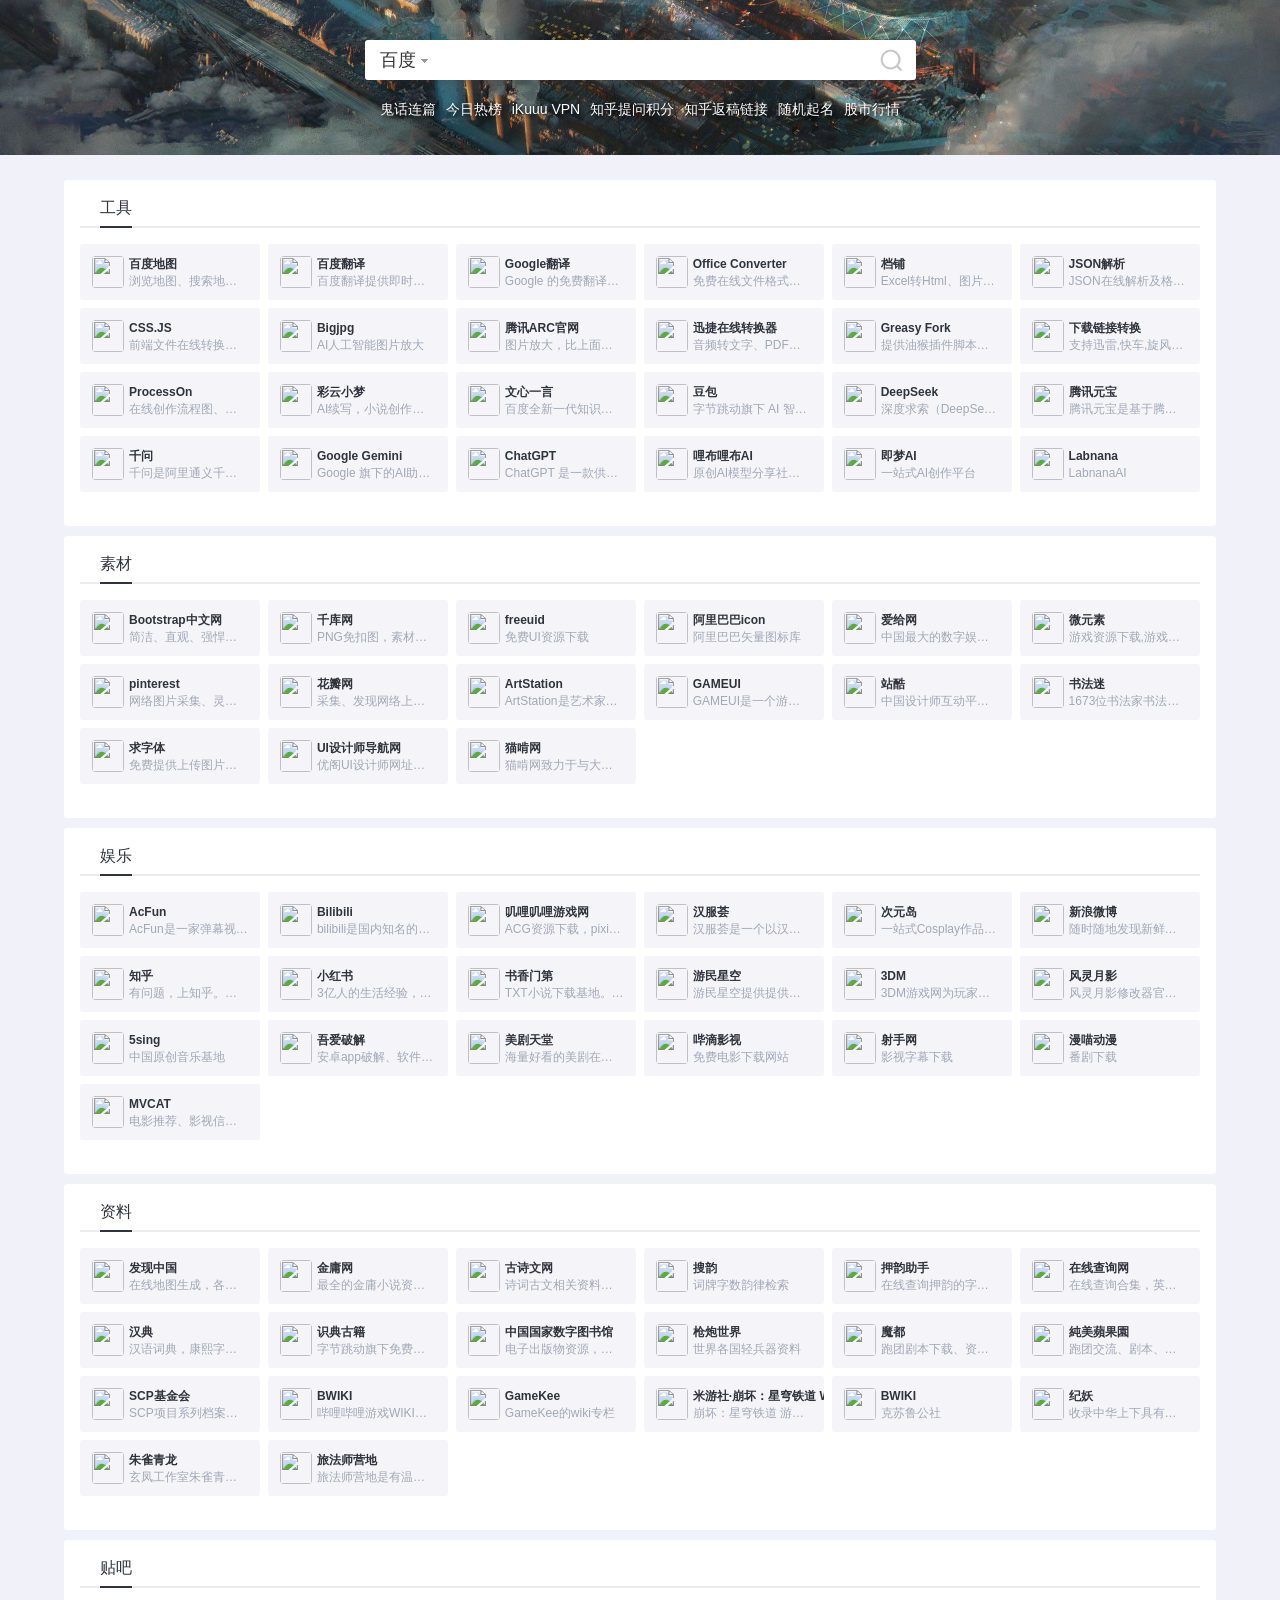
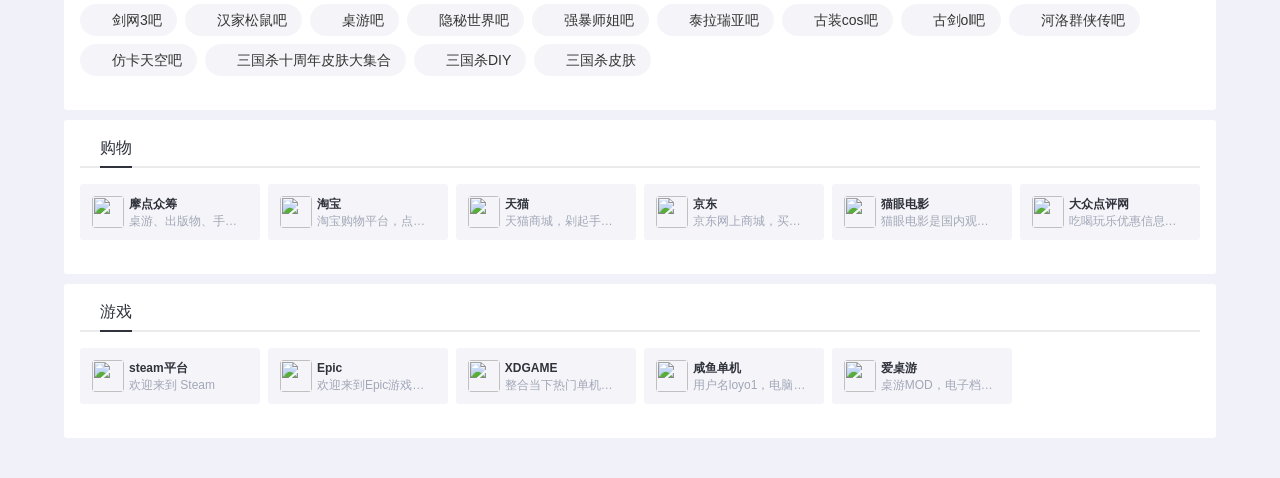
==== index.html @ f40166a3 "Add files via upload" ====
﻿<!DOCTYPE html>
<html>
<head>
<meta http-equiv="Content-Type" content="text/html; charset=utf-8" />
<title>专用导航</title>
<meta name="description" content="专用导航" />
<meta name="keywords" content="专用导航" />
<link rel="stylesheet" href="css/style.css" type="text/css" />
<link rel="icon" href="images/110036_973.png" type="image/png" />
<script type="text/javascript">
        var bodyBgs = [];
        bodyBgs[0] = "images/bg1.jpg";
        bodyBgs[1] = "images/bg2.jpg";
        bodyBgs[2] = "images/bg3.jpg";
        bodyBgs[3] = "images/bg4.jpg";
        bodyBgs[4] = "images/bg5.jpg";
        bodyBgs[5] = "images/bg6.jpg";
        bodyBgs[6] = "images/bg7.jpg";
        var randomBgIndex = Math.round( Math.random() * 6 );
        document.write('<style>.main{background:url(' + bodyBgs[randomBgIndex] + ') no-repeat; background-size: cover,100%;}</style>');
</script>
</head>
<body>
	<div id="wrap">
        <div id="container" class="main">
        	<div class="topnav"></div>
            <!-- 搜索模块 -->
            <div id="search">
                <form target="_blank" action="" method="get" class="clear">
                    <div class="engine">
                        <a class="name" href="javascript:;">
                            百度<span></span>
                        </a>
                        <div class="list">
                            <a href="#" class="baidu active" data-name="baidu"><span></span>百度</a>
                            <a href="#" class="google" data-name="google"><span></span>谷歌</a>
                            <a href="#" class="sougou" data-name="sougou"><span></span>搜狗</a>
                            <a href="#" class="taobao" data-name="taobao"><span></span>淘宝</a>
                        </div>
                    </div>
                    <input type="search" name="q" id="s" />
                    <button type="submit">搜索</button>
                </form>
            </div>
            <ul class="toplist">
            	<li><a href="https://www.guihualianpian.cn/">鬼话连篇</a></li>
            	<li><a href="https://tophub.today/">今日热榜</a></li>
                <li><a href="https://ikuuu.win/user#">iKuuu VPN</a></li>
                <li><a href="https://www.zhihu.com/parker/campaign/1973810231403364726?zh_hide_nav_bar=true">知乎提问积分</a></li>
                <li><a href="https://www.palewinds.com/autokey/home?dashboard">知乎返稿链接</a></li>
                <li><a href="随机取名.html">随机起名</a></li>
                <li><a href="https://gushitong.baidu.com/?quotationMarket=ab&moduleName=quotation">股市行情</a></li>
            </ul>
        </div>

        <!-- 导航模块 -->
        <div class="link-main">
            <div class="link-panel">
                <div class="panel-heading">
                    <b>工具</b>
                </div>
                <ul class="tile">
                    <li><a href="http://map.baidu.com/"><img src="images/icon/baidumap.ico"><h3>百度地图</h3>浏览地图、搜索地点、查询公交驾车线路、查看实时路况，您的出行指南、生活助手。</a></li>
                    <li><a href="http://fanyi.baidu.com/translate"><img src="images/icon/baidufanyi.ico"><h3>百度翻译</h3>百度翻译提供即时免费的多语种文本翻译和网页翻译服务，支持中、英、日、韩、泰、法、西、德等28种热门语言互译，覆盖756个翻译方向。</a></li>
                    <li><a href="https://translate.google.cn/"><img src="images/icon/googlefanyi.png"><h3>Google翻译</h3>Google 的免费翻译服务可提供简体中文和另外 100 多种语言之间的互译功能，可让您即时翻译字词、短语和网页内容。</a></li>
                    <li><a href="https://cn.office-converter.com/"><img src="images/icon/office.png"><h3>Office Converter</h3>免费在线文件格式转换器，提供众多文档、音频、视频、图片的格式转换。</a></li>
		            <li><a href="http://www.docpe.com/excel/excel-to-html.aspx"><img src="images/icon/docpe.ico"><h3>档铺</h3>Excel转Html、图片转文字、PDF转换等诸多功能。</a></li>
		            <li><a href="https://www.sojson.com/"><img src="images/icon/json.webp"><h3>JSON解析</h3>JSON在线解析及格式化验证</a></li>
                    <li><a href="https://www.css-js.com/tools/base64.html"><img src="images/icon/icon64.png"><h3>CSS.JS</h3>前端文件在线转换，图片转Base64，Unicode 编码&解码。</a></li>
                    <li><a href="https://bigjpg.com/"><img src="images/icon/bigjpg.ico"><h3>Bigjpg</h3>AI人工智能图片放大</a></li>
					<li><a href="https://arc.tencent.com/zh/ai-demos/faceRestoration"><img src="images/icon/arc.ico"><h3>腾讯ARC官网</h3>图片放大，比上面那个好些</a></li>
                    <li><a href="https://app.xunjiepdf.com/"><img src="images/icon/xunjie.png"><h3>迅捷在线转换器</h3>音频转文字、PDF转成Word在线转换器。</a></li>
                    <li><a href="https://greasyfork.org/zh-CN/"><img src="images/icon/greasyfork.png"><h3>Greasy Fork</h3>提供油猴插件脚本下载。</a></li>
                    <li><a href="https://tool.lu/urlconvert/"><img src="images/icon/tool.png"><h3>下载链接转换</h3>支持迅雷,快车,旋风的下载地址互转</a></li>
                    <li><a href="https://www.processon.com/"><img src="images/icon/processon.ico"><h3>ProcessOn</h3>在线创作流程图、思维导图。</a></li>
                    <li><a href="https://www.xiaomengai.com/"><img src="images/icon/caiyun.png"><h3>彩云小梦</h3>AI续写，小说创作，平行世界。</a></li>
                    <li><a href="https://yiyan.baidu.com/"><img src="images/icon/wxyy.png"><h3>文心一言</h3>百度全新一代知识增强大语言模型。</a></li>
                    <li><a href="https://www.doubao.com/chat/"><img src="images/icon/doubao.webp"><h3>豆包</h3>字节跳动旗下 AI 智能助手</a></li>
                    <li><a href="https://chat.deepseek.com/"><img src="images/icon/deepseek.ico"><h3>DeepSeek</h3>深度求索（DeepSeek）助力编程代码开发、创意写作、文件处理等任务，支持文件上传及长文本对话，随时为您提供高效的AI支持。</a></li>
                    <li><a href="https://yuanbao.tencent.com/"><img src="images/icon/hunyuan.svg"><h3>腾讯元宝</h3>腾讯元宝是基于腾讯混元大模型的AI应用，可以帮你写作绘画文案翻译编程搜索阅读总结的全能助手</a></li>
                    <li><a href="https://www.tongyi.com/qianwen"><img src="images/icon/qwen.png"><h3>千问</h3>千问是阿里通义千问大模型打造的AI对话助手，通义千问支持问答、写作、代码、翻译、录音、PPT创作、文档处理、音视频速读。</a></li>
                    <li><a href="https://gemini.google.com/app"><img src="images/icon/gemini.svg"><h3>Google Gemini</h3>Google 旗下的AI助理。在写作、规划和开展头脑风暴等方面获得帮助。体验生成式AI的强大功能。</a></li>
                    <li><a href="https://chatgpt.com/"><img src="images/icon/chatgpt.png"><h3>ChatGPT</h3>ChatGPT 是一款供日常使用的AI聊天机器人。与最先进的AI模型互动，探索创意、解决问题以及提升学习效率。</a></li>
                    <li><a href="https://www.liblib.art/"><img src="images/icon/liblib.ico"><h3>哩布哩布AI</h3>原创AI模型分享社区，这里有最新、最热门的模型素材，10万+模型免费下载。欢迎每一位创作者加入，分享你的作品。与中国原创模型作者交流,共同探索AI绘画。</a></li>
                    <li><a href="https://jimeng.jianying.com/"><img src="images/icon/dreamina-v5.ico"><h3>即梦AI</h3>一站式AI创作平台</a></li>
                    <li><a href="https://labnana.com/"><img src="images/icon/labnana.jpg"><h3>Labnana</h3>LabnanaAI</a></li>
                </ul>
            </div>

 			<div class="link-panel">
                <div class="panel-heading">
                    <b>素材</b>
                </div>
                <ul class="tile">
                    <li><a href="http://v3.bootcss.com/css/"><img src="images/icon/Bootstrap.png"><h3>Bootstrap中文网</h3>简洁、直观、强悍、移动设备优先的前端开发框架，让web开发更迅速、简单。</a></li>
                    <li><a href="http://588ku.com/"><img src="images/icon/qianku.png"><h3>千库网</h3>PNG免扣图，素材模版下载</a></li>
                    <li><a href="http://www.freeuid.com/"><img src="images/icon/freeuid.png"><h3>freeuid</h3>免费UI资源下载</a></li>
		            <li><a href="http://www.iconfont.cn"><img src="images/icon/iconfont.ico"><h3>阿里巴巴icon</h3>阿里巴巴矢量图标库</a></li>
                    <li><a href="http://www.aigei.com/"><img src="images/icon/aigei.png"><h3>爱给网</h3>中国最大的数字娱乐免费素材下载网站，免费提供免费的音效配乐</a></li>
                    <li><a href="http://www.element3ds.com/plugin.php?id=autologin&sid=xbbu3m"><img src="images/icon/weiyuansu.png"><h3>微元素</h3>游戏资源下载,游戏原画,手机游戏资源,游戏开发资源</a></li>
                    <li><a href="https://www.pinterest.com/"><img src="images/icon/pinterest.png"><h3>pinterest</h3>网络图片采集、灵感收集，需要挂VPN</a></li>
                    <li><a href="http://huaban.com/"><img src="images/icon/huaban.png"><h3>花瓣网</h3>采集、发现网络上你喜欢的事物。你可以用它收集灵感,保存有用的素材。</a></li>
                    <li><a href="https://www.artstation.com/"><img src="images/icon/artstation.png"><h3>ArtStation</h3>ArtStation是艺术家展示其艺术作品的平台,特别适合对游戏行业、电影和娱乐感兴趣的创意人士。 </a></li>
                    <li><a href="https://www.gameui.net/"><img src="images/icon/gameui.webp"><h3>GAMEUI</h3>GAMEUI是一个游戏UI/UX设计师交流平台，专为热爱游戏UI设计的你倾力打造。</a></li>
                    <li><a href="http://www.zcool.com.cn/"><img src="images/icon/zhanku.ico"><h3>站酷</h3>中国设计师互动平台。深耕设计领域十二年，站酷聚集了650万设计师、摄影师、插画师、艺术家、创意人，设计创意群体中具有较高的影响力与号召力。</a></li>
                    <li><a href="http://www.shufami.com/"><img src="images/icon/shufami.ico"><h3>书法迷</h3>1673位书法家书法字体在线生成</a></li>
                    <li><a href="http://www.qiuziti.com/"><img src="images/icon/qiuziti.png"><h3>求字体</h3>免费提供上传图片找字体、字体实时预览及字体下载服务</a></li>
                    <li><a href="http://so.uigreat.com/"><img src="images/icon/so_uigreat_com.ico"><h3>UI设计师导航网</h3>优阁UI设计师网址导航专注分享优秀设计网站、免费无版权限制可商用的高品质素材，UI设计教程、尺寸规范、配色方案、设计素材和灵感</a></li>
                    <li><a href="https://www.maoken.com/"><img src="images/icon/maoken.ico"><h3>猫啃网</h3>猫啃网致力于与大家分享无版权问题的免费商用字体信息，欢迎大家常来逛逛。</a></li>
                </ul>
            </div>

            <div class="link-panel">
                <div class="panel-heading">
                    <b>娱乐</b>
                </div>
                <ul class="tile">
                    <li><a href="http://www.acfun.cn/"><img src="images/icon/acfun.ico"><h3>AcFun</h3>AcFun是一家弹幕视频网站，致力于为每一个人带来欢乐。</a></li>
                    <li><a href="https://www.bilibili.com/"><img src="images/icon/bilibili.ico"><h3>Bilibili</h3>bilibili是国内知名的视频弹幕网站，这里有最及时的动漫新番，最棒的ACG氛围，最有创意的Up主。大家可以在这里找到许多欢乐。</a></li>
                    <li><a href="https://www.jiligamefun.com/"><img src="images/icon/jiligame.png"><h3>叽哩叽哩游戏网</h3>ACG资源下载，pixiv图集下载，单机游戏下载，单机游戏资讯等精彩内容</a></li>
                    <li><a href="http://www.hanfuhui.cn/"><img src="images/icon/hanfuhui.ico"><h3>汉服荟</h3>汉服荟是一个以汉服同袍为中心的垂直社区，可以分享汉服日常,发布汉服摄影,怎么区分山寨,汉服怎么穿,快来与同袍们一起开启汉式生活吧</a></li>
					<li><a href="http://ciyuandao.com"><img src="images/icon/ciyuandao.ico"><h3>次元岛</h3>一站式Cosplay作品发布平台。</a></li>
                    <li><a href="https://weibo.com/236088435"><img src="images/icon/weibo.ico"><h3>新浪微博</h3>随时随地发现新鲜事！微博带你欣赏世界上每一个精彩瞬间，了解每一个幕后故事。</a></li>
                    <li><a href="https://www.zhihu.com/"><img src="images/icon/zhihu.png"><h3>知乎</h3>有问题，上知乎。知乎，分享你新编的故事。</a></li>
                    <li><a href="https://www.xiaohongshu.com/"><img src="images/icon/xhs.png"><h3>小红书</h3>3亿人的生活经验，都在小红书</a></li>
                    <li><a href="http://www.txtnovel.vip/"><img src="images/icon/txtnovel.ico"><h3>书香门第</h3>TXT小说下载基地。用户名:loyo1</a></li>
                    <li><a href="http://www.gamersky.com/pcgame/"><img src="images/icon/pcgame.png"><h3>游民星空</h3>游民星空提供提供大量单机游戏攻略秘籍内容，以及特色的看点游戏资讯内容。</a></li>
                    <li><a href="http://www.3dmgame.com/"><img src="images/icon/3dm.png"><h3>3DM</h3>3DM游戏网为玩家提供最新的游戏新闻、攻略、单机游戏资源、汉化资源、游戏补丁、游戏论坛等</a></li>
                    <li><a href="https://flingtrainer.com/"><img src="images/icon/fling.jpg"><h3>风灵月影</h3>风灵月影修改器官网，需要使用英文名称搜索</a></li>
		            <li><a href="http://5sing.kugou.com/index.html"><img src="images/icon/5sing.png"><h3>5sing</h3>中国原创音乐基地</a></li>
                    <li><a href="https://www.52pojie.cn/"><img src="images/icon/52pojie.ico"><h3>吾爱破解</h3>安卓app破解、软件破解、病毒分析。</a></li>
                    <li><a href="https://www.meijutt.tv/"><img src="images/icon/mjtt.png"><h3>美剧天堂</h3>海量好看的美剧在线观看、最新美剧下载！</a></li>
					<li><a href="https://xl01.com.de//"><img src="images/icon/yjys.ico"><h3>哔滴影视</h3>免费电影下载网站</a></li>
                    <li><a href="http://assrt.net/"><img src="images/icon/assrt.ico"><h3>射手网</h3>影视字幕下载</a></li>
					<li><a href="https://www.comicat.org/"><img src="images/icon/comicat.ico"><h3>漫喵动漫</h3>番剧下载</a></li>
                    <li><a href="http://www.mvcat.com/"><img src="images/icon/mvcat.png"><h3>MVCAT</h3>电影推荐、影视信息综合搜索平台。</a></li>
                </ul>
            </div>

			<div class="link-panel">
                <div class="panel-heading">
                    <b>资料</b>
                </div>
                <ul class="tile">
                    <li><a href="https://www.ageeye.cn/"><img src="images/icon/ageeye.png"><h3>发现中国</h3>在线地图生成，各种历史地图、武侠小说地图资料。</a></li>
                    <li><a href="https://www.jinyongwang.net/"><img src="images/icon/jinyongwang.png"><h3>金庸网</h3>最全的金庸小说资料站 金庸武侠小说全集。</a></li>
                    <li><a href="https://www.gushiwen.org/"><img src="images/icon/gushiwen.ico"><h3>古诗文网</h3>诗词古文相关资料及译文。</a></li>
                    <li><a href="https://sou-yun.cn/QueryCiTune.aspx"><img src="images/icon/sou-yun.png"><h3>搜韵</h3>词牌字数韵律检索</a></li>
                    <li><a href="https://yayunla.com/"><img src="images/icon/yayun.png"><h3>押韵助手</h3>在线查询押韵的字、词、诗、歌</a></li>
                    <li><a href="https://www.supfree.net/"><img src="images/icon/supfree.ico"><h3>在线查询网</h3>在线查询合集，英文名查询</a></li>
                    <li><a href="https://www.zdic.net/"><img src="images/icon/zdic.png"><h3>汉典</h3>汉语词典，康熙字典，说文解字，音韵方言</a></li>
                    <li><a href="https://www.shidianguji.com/"><img src="images/icon/shidianguji.jpg"><h3>识典古籍</h3>字节跳动旗下免费古文搜索站点</a></li>
                    <li><a href="https://www.nlc.cn/web/index.shtml"><img src="images/icon/nlc.png"><h3>中国国家数字图书馆</h3>电子出版物资源，古籍、期刊、论文、报纸等</a></li>
                    <li><a href="http://pewpewpew.work/"><img src="images/icon/gunworld.ico"><h3>枪炮世界</h3>世界各国轻兵器资料</a></li>
                    <li><a href="https://www.cnmods.net/#/homePage"><img src="images/icon/modu.ico"><h3>魔都</h3>跑团剧本下载、资料库。</a></li>
                    <li><a href="http://www.goddessfantasy.net/bbs/index.php"><img src="images/icon/goddessfantasy.png"><h3>純美蘋果園</h3>跑团交流、剧本、规则书下载。</a></li>
					<li><a href="http://scp-wiki-cn.wikidot.com/scp-series"><img src="images/icon/scp.png"><h3>SCP基金会</h3>SCP项目系列档案馆。</a></li>
					<li><a href="https://wiki.biligame.com/wiki/"><img src="images/icon/bilibili.ico"><h3>BWIKI</h3>哔哩哔哩游戏WIKI平台</a></li>
                    <li><a href="https://www.gamekee.com/wikis"><img src="images/icon/gamekee.ico"><h3>GameKee</h3>GameKee的wiki专栏</a></li>
					<li><a href="https://bbs.mihoyo.com/sr/wiki/?bbs_presentation_style=no_header"><img src="images/icon/miHoYo.png"><h3>米游社·崩坏：星穹铁道 WIKI</h3>崩坏：星穹铁道 游戏WIKI平台</a></li>
					<li><a href="https://www.cthulhuclub.com/"><img src="images/icon/logo-cthulhu.png"><h3>BWIKI</h3>克苏鲁公社</a></li>
					<li><a href="https://www.cbaigui.com/"><img src="images/icon/baigui.ico"><h3>纪妖</h3>收录中华上下具有历史意义的怪力乱神文化，包括但不仅限于妖，怪，神，魔，鬼，精，仙等，带你了解古今中外不同的文化知识。</a></li>
					<li><a href="https://noirphoenix.studio"><img src="images/icon/FND.png"><h3>朱雀青龙</h3>玄凤工作室朱雀青龙官网</a></li>
                    <li><a href="https://www.iyingdi.com/"><img src="images/icon/iyingdi.png"><h3>旅法师营地</h3>旅法师营地是有温度的玩家聚集地。在这里你可以看到各种游戏内容，包括炉石传说、万智牌、月圆之夜、宝可梦、幻兽帕鲁、影之诗、博德之门3等游戏的资讯，超专业的攻略，超有趣的故事，超好用的工具。</a></li>
                </ul>
            </div>

            <div class="link-panel">
                <div class="panel-heading">
                    <b>贴吧</b>
                </div>
                <ul class="small">
                    <li><a href="https://tieba.baidu.com/f?kw=%BD%A3%CD%F83"><img src="images/icon/tieba.png">剑网3吧</a></li>
                    <li><a href="https://tieba.baidu.com/f?ie=utf-8&kw=%E6%B1%89%E5%AE%B6%E6%9D%BE%E9%BC%A0"><img src="images/icon/tieba.png">汉家松鼠吧</a></li>
                    <li><a href="https://tieba.baidu.com/f?kw=%D7%C0%D3%CE"><img src="images/icon/tieba.png">桌游吧</a></li>
                    <li><a href="https://tieba.baidu.com/f?ie=utf-8&kw=%E9%9A%90%E7%A7%98%E4%B8%96%E7%95%8C&fr=search"><img src="images/icon/tieba.png">隐秘世界吧</a></li>
                    <li><a href="https://tieba.baidu.com/f?kw=%C7%B9%C5%DA%CA%C0%BD%E7"><img src="images/icon/tieba.png">强暴师姐吧</a></li>
                    <li><a href="https://tieba.baidu.com/f?kw=terraria&fr=home"><img src="images/icon/tieba.png">泰拉瑞亚吧</a></li>
                    <li><a href="https://tieba.baidu.com/f?kw=%E5%8F%A4%E8%A3%85cos&fr=home"><img src="images/icon/tieba.png">古装cos吧</a></li>
                    <li><a href="http://tieba.baidu.com/f?kw=%B9%C5%BD%A3%C6%E6%CC%B7%CD%F8%C2%E7%B0%E6&fr=ala0&tpl=5"><img src="images/icon/tieba.png">古剑ol吧</a></li>
                    <li><a href="https://tieba.baidu.com/f?ie=utf-8&kw=%E6%B2%B3%E6%B4%9B%E7%BE%A4%E4%BE%A0%E4%BC%A0"><img src="images/icon/tieba.png">河洛群侠传吧</a></li>
                    <li><a href="https://tieba.baidu.com/f?kw=%B7%C2%BF%A8%CC%EC%BF%D5&fr=ala0&tpl=5"><img src="images/icon/tieba.png">仿卡天空吧</a></li>
                    <li><a href="https://tieba.baidu.com/p/6050540240?"><img src="images/icon/tieba.png">三国杀十周年皮肤大集合</a></li>
                    <li><a href="https://tieba.baidu.com/f?kw=%C8%FD%B9%FA%C9%B1diy&fr=ala0&tpl=5"><img src="images/icon/tieba.png">三国杀DIY</a></li>
                    <li><a href="https://tieba.baidu.com/f?kw=%C8%FD%B9%FA%C9%B1%C6%A4%B7%F4&fr=ala0&tpl=5"><img src="images/icon/tieba.png">三国杀皮肤</a></li>
                </ul>
            </div>

            <div class="link-panel">
                <div class="panel-heading">
                    <b>购物</b>
                </div>
                <ul class="tile">
		    		<li><a href="https://www.modian.com/"><img src="images/icon/modian.ico"><h3>摩点众筹</h3>桌游、出版物、手办等文化创意的众筹社区。</a></li>
                    <li><a href="https://www.taobao.com/"><img src="images/icon/taobao.png"><h3>淘宝</h3>淘宝购物平台，点这里给马云爸爸送钱。</a></li>
                    <li><a href="https://www.tmall.com/"><img src="images/icon/tianmao.png"><h3>天猫</h3>天猫商城，剁起手来比前面那位还凶。</a></li>
                    <li><a href="https://www.jd.com/"><img src="images/icon/jd.png"><h3>京东</h3>京东网上商城，买电子产品选京东自营。</a></li>
                    <li><a href="https://maoyan.com"><img src="images/icon/maoyan.png"><h3>猫眼电影</h3>猫眼电影是国内观众喜爱的观影平台，为您提供了在线购票服务。同时，猫眼电影还为您提供电影预告片、票房查询、电影排行榜、影视资讯等信息。</a></li>
                    <li><a href="https://www.dianping.com/liuzhou"><img src="images/icon/dazhong.png"><h3>大众点评网</h3>吃喝玩乐优惠信息，提供美食餐厅、酒店旅游、电影票、家居装修、美容美发、运动健身等各类生活服务</a></li>
                </ul>
            </div>
            <div class="link-panel">
                <div class="panel-heading">
                    <b>游戏</b>
                </div>
                <ul class="tile">
                    <li><a href="https://store.steampowered.com/"><img src="images/icon/steam.ico"><h3>steam平台</h3>欢迎来到 Steam</a></li>
                    <li><a href="https://store.epicgames.com/zh-CN/"><img src="images/icon/epic.ico"><h3>Epic</h3>欢迎来到Epic游戏商城！下载畅玩各类 PC 平台游戏。模组、DLC 和免费游戏等你来享！总有一款游戏适合你。</a></li>
                    <li><a href="https://www.xdgame.com/"><img src="images/icon/xd.ico"><h3>XDGAME</h3>整合当下热门单机游戏，每日持续稳定更新。找游戏，上XDGAME！</a></li>
                    <li><a href="https://www.xianyudanji.gg//"><img src="images/icon/xianyudj.png"><h3>咸鱼单机</h3>用户名loyo1，电脑单机游戏下载</a></li>
                    <li><a href="https://www.zhuoyoux.com/"><img src="images/icon/aizhuoyou.ico"><h3>爱桌游</h3>桌游MOD，电子档素材下载。</a></li>
                </ul>
            </div>
        </div>

        <div id="footer">
        </div>
    </div>

	<script type="text/javascript" src="js/common.js"></script>
</body>
</html>
---- css/style.css ----
@charset "utf-8";
html, body, div, span, applet, object, iframe, h1, h2, h3, h4, h5, h6, p, blockquote, pre, a, abbr, acronym, address, big, cite, code, del, dfn, em, img, ins, kbd, q, s, samp, small, strike, strong, sub, sup, tt, var, b, u, i, center, dl, dt, dd, ol, ul, li, fieldset, form, label, legend, table, caption, tbody, tfoot, thead, tr, th, td, article, aside, canvas, details, embed, figure, figcaption, footer, header, hgroup, menu, nav, output, ruby, section, summary, time, mark, audio, video { margin: 0; padding: 0; border: 0; font-size: 100%; font: inherit; vertical-align: baseline }
article, aside, details, figcaption, figure, footer, header, hgroup, menu, nav, section { display: block }
body { line-height: 1; }
ol, ul { list-style: none; }
blockquote, q { quotes: none; }
blockquote:before, blockquote:after, q:before, q:after { content: ''; content: none; }
table { border-collapse: collapse; border-spacing: 0; }
sup { vertical-align: text-top; }
sub { vertical-align: text-bottom; }
input, button, textarea, select { font-family: inherit;  *font-family:"Microsoft YaHei", "微软雅黑", Arial, Verdana, serif;
font-size: inherit; font-weight: inherit;  *font-size:100%;
width: auto; overflow: visible; }
legend { color: #000; }
h1, h2, h3, h4, h5, h6 { font-weight: normal; }
html, body { height: 100%; }
a, a:active { color: #333; text-decoration: none; outline: 0; }
a:hover { text-decoration: none; }
.clear { zoom: 1; }
.clear:after { content: "\200c"; display: block; height: 0; font-size: 0; clear: both; }
.none { display: none; overflow: hidden; }
body { background-color: rgb(241,242,249); color: #39474b; font-family: "Microsoft YaHei", "微软雅黑", Arial, Verdana, serif; font-size: 14px; line-height: 1.4; }
.wrapper { width: 100%; display: block; position: relative; z-index: 1; }
.main { margin: 0 auto 25px; height: 155px; }
.alignleft { float: left; display: inline; }
.alignright { float: right; display: inline; }
.bg { height: 100%; width: 100%; background: url(../images/bg2.jpg) no-repeat; background-size: cover,100%; top: 0; left: 0; bottom: 0; right: 0; position:fixed; }
#wrap { position: relative; min-height: 100%; min-width: 960px; _height: 100%; }
#container { position: relative; z-index: 5; }
.topnav { height: 40px; }
#search { position: relative; margin: 0 auto; padding: 0 5px 0 10px; width: 536px; height: 40px; background-color: #fff; border-radius: 3px; box-shadow:0px 5px 20px -10px #333; }
#search form { position: relative; }
#search .engine { position: relative; float: left; height: 40px; }
#search .engine .name { font-size: 18px; line-height: 40px; display: block; padding: 0 5px; text-decoration: none; vertical-align: top; _margin-top: 6px; }
#search .engine .name span { display: inline-block; zoom: 1; overflow: hidden; width: 7px; height: 4px; margin: 0 0 0 5px; background: url(../images/images.png) no-repeat 0 -64px; vertical-align: middle }
#search .engine .name .unfold { border-color: #fff #fff #666 #fff; top: -3px; }
#search .engine .list { position: absolute; top: 100%; left: -1px; border: 1px solid #d06c23; background: #fff; width: 420px; _width: 423px; font-size: 16px; padding: 3px 0; display: none }
#search .engine .list a { width: 97px; margin: 0 3px; float: left; text-align: center; text-decoration: none; border: 1px solid #fff; border-radius: 3px; display: inline; }
#search .engine .list a.active, #search .engine .list a:hover { border-color: #ffc865; background: #fbe6c8; }
#search .engine .list a span { display: inline-block; zoom: 1; overflow: hidden; width: 16px; height: 16px; background-image: url(../images/images.png); vertical-align: top; position: relative; top: 4px; _top: 2px; margin-right: 4px }
#search .engine .baidu span { background-position: 0 -38px }
#search .engine .google span { background-position: -26px -38px }
#search .engine .taobao span { background-position: -78px -38px }
#search .engine .sougou span { background-position: -52px -38px }
#s { float: left; padding: 5px 5px 5px 6px; height: 30px; line-height: 30px; box-sizing: content-box; border: 0; margin: 0; outline: 0; width: 440px; background: none; -webkit-appearance: none }
#search button { position: absolute; right: 0; _right: -1px; top: 0; width: 40px; height: 40px; background: url(../images/query.png) no-repeat; background-size: 100% 100%; border: 0; margin: 0; padding: 0; text-indent: -999em; outline: 0; opacity:0.3; transition-duration: 0.2s; }
#search button:hover { opacity:0.5; }
#search button:active { background-position: 0 0; }
#footer { height: 30px; }

.link-main { width: 90%; min-width: 864px; height: auto; margin: 0 auto; }
.link-panel { width: 100%; height: auto; overflow: hidden; margin-bottom: 10px; background-color: #fff; border-radius:3px; padding: 0 0 30px; }
.panel-heading { height: 36px; font-size: 16px; margin: 10px 16px 0; line-height: 36px; border-bottom:2px rgba(0,0,0,.08) solid; color:#30333c; }
.panel-heading b { margin-left: 20px; display:inline-block; border-bottom:2px #30333C solid; }
.link-panel ul { padding: 12px; height: auto; }
.link-panel ul li { float: left; position: relative; transition-property: all; transition-duration: 0.3s; }

ul.tile li { width: calc(16.66% - 8px); height: 56px; background-color: rgb(245,245,249); /*padding: 12px 8px;*/ margin: 4px; border-radius: 3px; }
ul.tile li:hover { background-color: rgb(241,242,249); box-shadow: 0 16px 10px -12px rgba(0, 25, 115,.18); transform:translate3d(0,-4px,0); }
ul.tile li a { padding: 12px; display: block; color: #a1a7b7; font-size: 12px; overflow: hidden; white-space: nowrap; text-overflow: ellipsis; }
ul.tile li a h3 { font-weight: bold; font-size: 12px; color: #30333c; }
ul.tile li:hover a h3 { color: #4588ff; transition-property: all; transition-duration: 0.3s; }
ul.tile li a img { width: 32px; height: 32px; border-radius: 4px; float: left; margin-right: 5px; }

ul.small li { float: left; border-radius: 32px; background-color: rgb(245,245,249); margin: 4px; overflow: hidden; }
ul.small li:hover { background-color: rgb(241,242,249); box-shadow: 0 16px 10px -12px rgba(0, 25, 115,.18); transform:translate3d(0,-4px,0); }
ul.small li a { height: 16px; line-height: 16px; padding: 8px 15px 8px 12px; display: block; }
ul.small li:hover a { color: #f44336; }
ul.small li a img { width: 16px; height: 16px; vertical-align: middle; margin-right: 4px; margin-top: -2px; }

ul.toplist { padding: 20px; display: flex; justify-content: center; gap: 10px; }
ul.toplist li a { color: #fff; text-shadow: 2px 2px 4px #000; }
ul.toplist li a:hover { text-decoration: underline; }
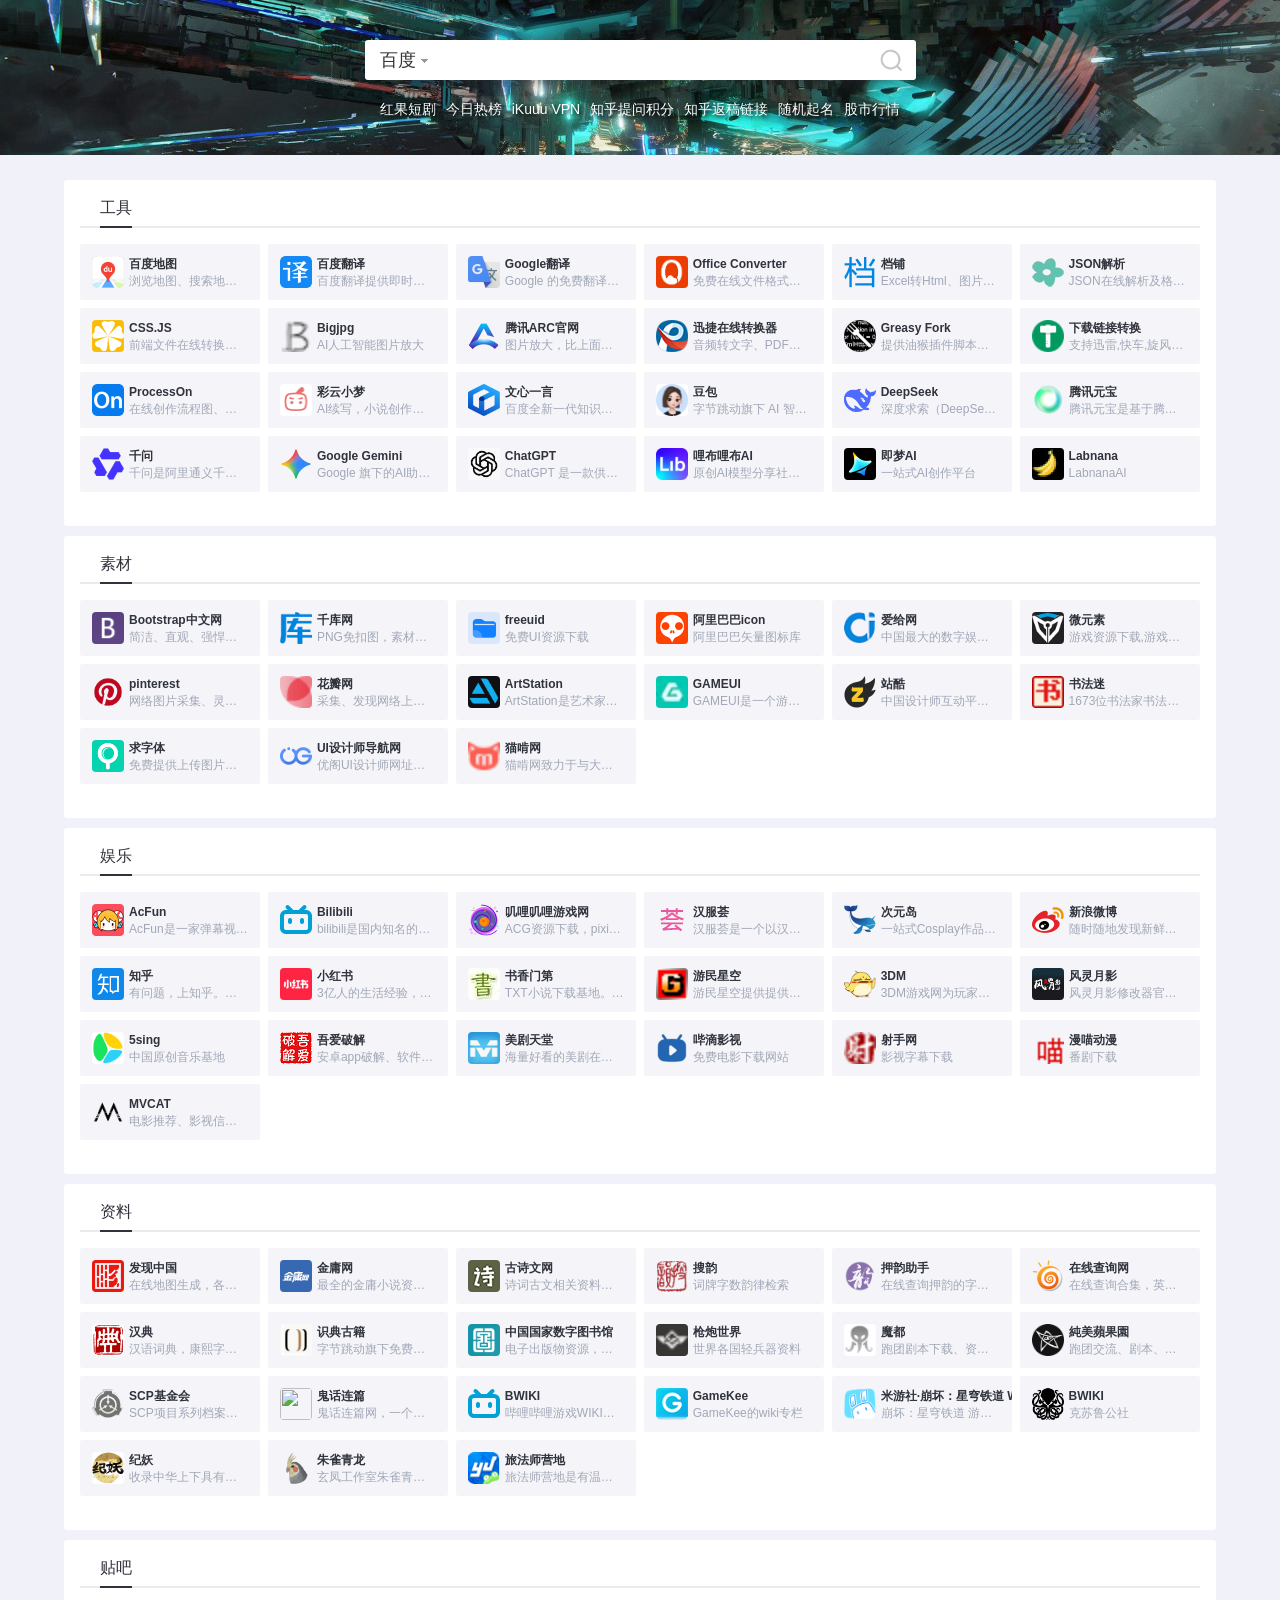
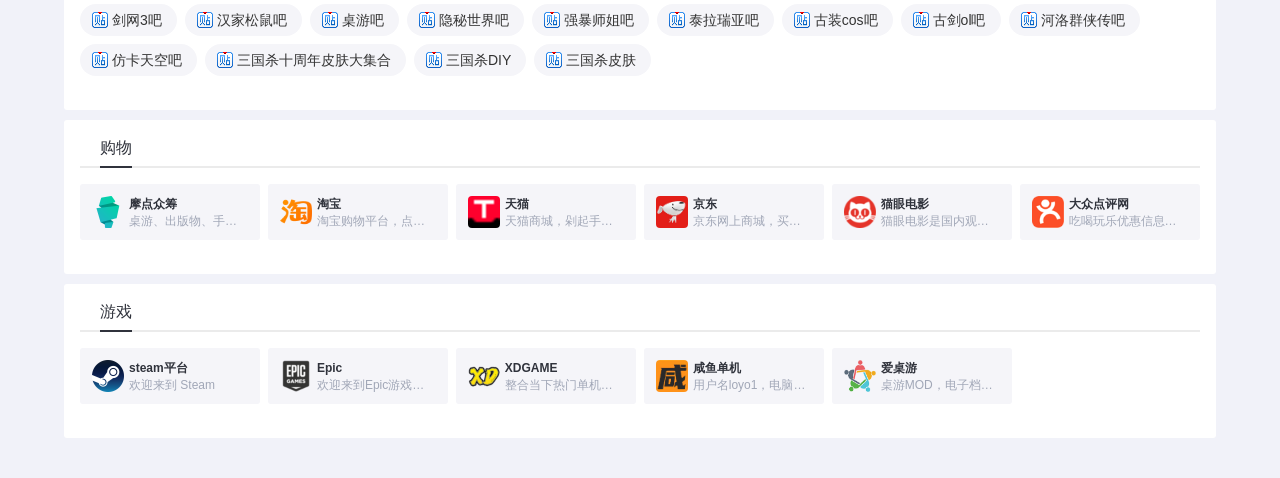
==== commit b5aa14b5: "Add files via upload" ====
--- a/index.html
+++ b/index.html
@@ -43,7 +43,7 @@
                 </form>
             </div>
             <ul class="toplist">
-            	<li><a href="https://www.guihualianpian.cn/">鬼话连篇</a></li>
+            	<li><a href="https://hongguoduanju.com/">红果短剧</a></li>
             	<li><a href="https://tophub.today/">今日热榜</a></li>
                 <li><a href="https://ikuuu.win/user#">iKuuu VPN</a></li>
                 <li><a href="https://www.zhihu.com/parker/campaign/1973810231403364726?zh_hide_nav_bar=true">知乎提问积分</a></li>
@@ -155,6 +155,7 @@
                     <li><a href="https://www.cnmods.net/#/homePage"><img src="images/icon/modu.ico"><h3>魔都</h3>跑团剧本下载、资料库。</a></li>
                     <li><a href="http://www.goddessfantasy.net/bbs/index.php"><img src="images/icon/goddessfantasy.png"><h3>純美蘋果園</h3>跑团交流、剧本、规则书下载。</a></li>
 					<li><a href="http://scp-wiki-cn.wikidot.com/scp-series"><img src="images/icon/scp.png"><h3>SCP基金会</h3>SCP项目系列档案馆。</a></li>
+                    <li><a href="https://www.guihualianpian.cn/"><img src="images/icon/ghlp.png"><h3>鬼话连篇</h3>鬼话连篇网，一个分享原创鬼故事的网站。专注原创民间鬼故事与灵异怪谈，提供短篇故事、长篇连载、有声鬼故事等优质内容。</a></li>
 					<li><a href="https://wiki.biligame.com/wiki/"><img src="images/icon/bilibili.ico"><h3>BWIKI</h3>哔哩哔哩游戏WIKI平台</a></li>
                     <li><a href="https://www.gamekee.com/wikis"><img src="images/icon/gamekee.ico"><h3>GameKee</h3>GameKee的wiki专栏</a></li>
 					<li><a href="https://bbs.mihoyo.com/sr/wiki/?bbs_presentation_style=no_header"><img src="images/icon/miHoYo.png"><h3>米游社·崩坏：星穹铁道 WIKI</h3>崩坏：星穹铁道 游戏WIKI平台</a></li>
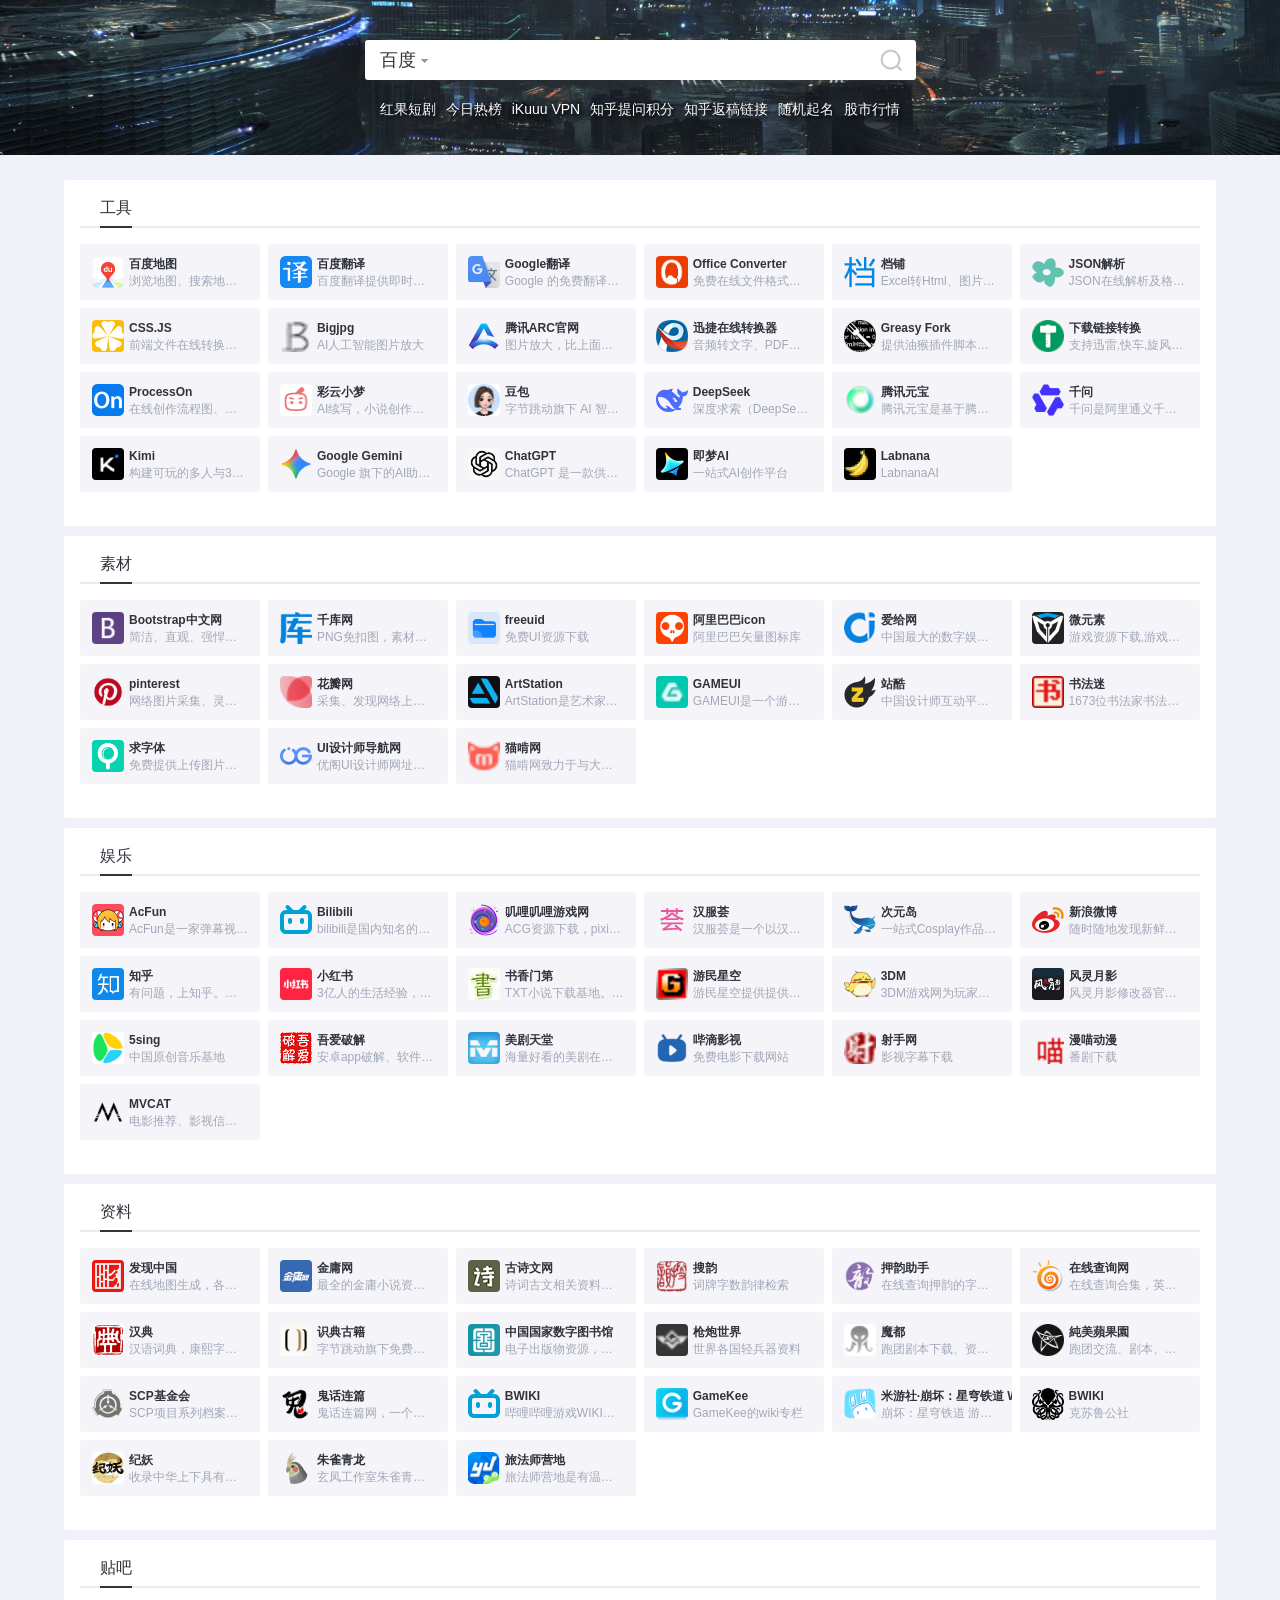
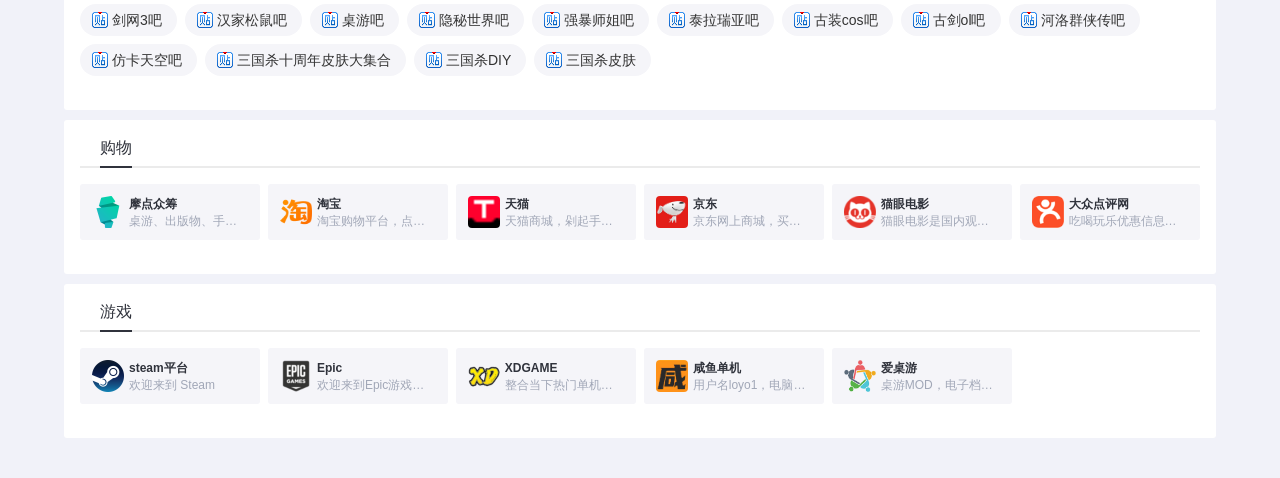
==== commit 99e72d0d: "Add files via upload" ====
--- a/index.html
+++ b/index.html
@@ -74,14 +74,13 @@
                     <li><a href="https://tool.lu/urlconvert/"><img src="images/icon/tool.png"><h3>下载链接转换</h3>支持迅雷,快车,旋风的下载地址互转</a></li>
                     <li><a href="https://www.processon.com/"><img src="images/icon/processon.ico"><h3>ProcessOn</h3>在线创作流程图、思维导图。</a></li>
                     <li><a href="https://www.xiaomengai.com/"><img src="images/icon/caiyun.png"><h3>彩云小梦</h3>AI续写，小说创作，平行世界。</a></li>
-                    <li><a href="https://yiyan.baidu.com/"><img src="images/icon/wxyy.png"><h3>文心一言</h3>百度全新一代知识增强大语言模型。</a></li>
                     <li><a href="https://www.doubao.com/chat/"><img src="images/icon/doubao.webp"><h3>豆包</h3>字节跳动旗下 AI 智能助手</a></li>
                     <li><a href="https://chat.deepseek.com/"><img src="images/icon/deepseek.ico"><h3>DeepSeek</h3>深度求索（DeepSeek）助力编程代码开发、创意写作、文件处理等任务，支持文件上传及长文本对话，随时为您提供高效的AI支持。</a></li>
                     <li><a href="https://yuanbao.tencent.com/"><img src="images/icon/hunyuan.svg"><h3>腾讯元宝</h3>腾讯元宝是基于腾讯混元大模型的AI应用，可以帮你写作绘画文案翻译编程搜索阅读总结的全能助手</a></li>
                     <li><a href="https://www.tongyi.com/qianwen"><img src="images/icon/qwen.png"><h3>千问</h3>千问是阿里通义千问大模型打造的AI对话助手，通义千问支持问答、写作、代码、翻译、录音、PPT创作、文档处理、音视频速读。</a></li>
+                    <li><a href="https://www.kimi.com/"><img src="images/icon/kimi.jpg"><h3>Kimi</h3>构建可玩的多人与3D游戏，生成咨询级PPT，用 Swarm 智能体集群与 Goal 模式并行执行任务，知识工作更高效。</a></li>
                     <li><a href="https://gemini.google.com/app"><img src="images/icon/gemini.svg"><h3>Google Gemini</h3>Google 旗下的AI助理。在写作、规划和开展头脑风暴等方面获得帮助。体验生成式AI的强大功能。</a></li>
                     <li><a href="https://chatgpt.com/"><img src="images/icon/chatgpt.png"><h3>ChatGPT</h3>ChatGPT 是一款供日常使用的AI聊天机器人。与最先进的AI模型互动，探索创意、解决问题以及提升学习效率。</a></li>
-                    <li><a href="https://www.liblib.art/"><img src="images/icon/liblib.ico"><h3>哩布哩布AI</h3>原创AI模型分享社区，这里有最新、最热门的模型素材，10万+模型免费下载。欢迎每一位创作者加入，分享你的作品。与中国原创模型作者交流,共同探索AI绘画。</a></li>
                     <li><a href="https://jimeng.jianying.com/"><img src="images/icon/dreamina-v5.ico"><h3>即梦AI</h3>一站式AI创作平台</a></li>
                     <li><a href="https://labnana.com/"><img src="images/icon/labnana.jpg"><h3>Labnana</h3>LabnanaAI</a></li>
                 </ul>
@@ -130,7 +129,7 @@
 		            <li><a href="http://5sing.kugou.com/index.html"><img src="images/icon/5sing.png"><h3>5sing</h3>中国原创音乐基地</a></li>
                     <li><a href="https://www.52pojie.cn/"><img src="images/icon/52pojie.ico"><h3>吾爱破解</h3>安卓app破解、软件破解、病毒分析。</a></li>
                     <li><a href="https://www.meijutt.tv/"><img src="images/icon/mjtt.png"><h3>美剧天堂</h3>海量好看的美剧在线观看、最新美剧下载！</a></li>
-					<li><a href="https://xl01.com.de//"><img src="images/icon/yjys.ico"><h3>哔滴影视</h3>免费电影下载网站</a></li>
+					<li><a href="https://xl02.com.de/?ref=www.duolaweb.com"><img src="images/icon/yjys.ico"><h3>哔滴影视</h3>免费电影下载网站</a></li>
                     <li><a href="http://assrt.net/"><img src="images/icon/assrt.ico"><h3>射手网</h3>影视字幕下载</a></li>
 					<li><a href="https://www.comicat.org/"><img src="images/icon/comicat.ico"><h3>漫喵动漫</h3>番剧下载</a></li>
                     <li><a href="http://www.mvcat.com/"><img src="images/icon/mvcat.png"><h3>MVCAT</h3>电影推荐、影视信息综合搜索平台。</a></li>
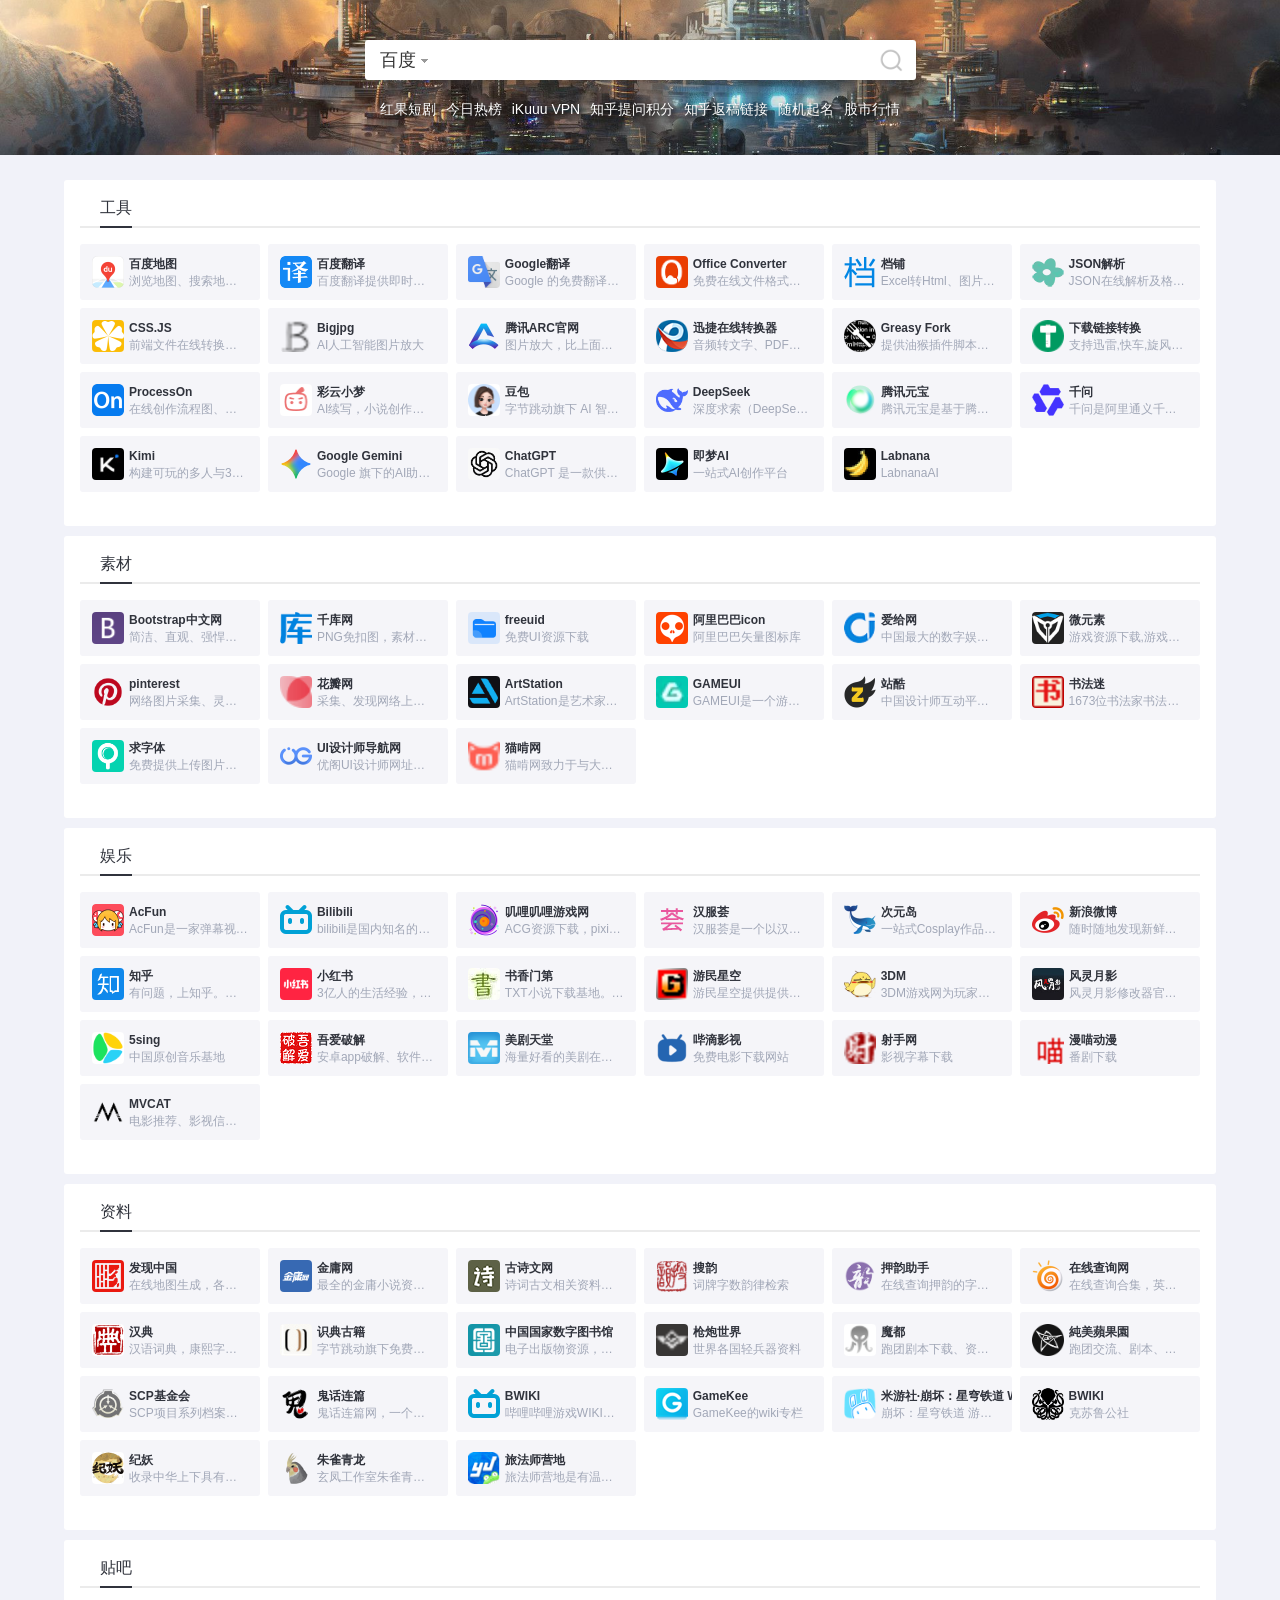
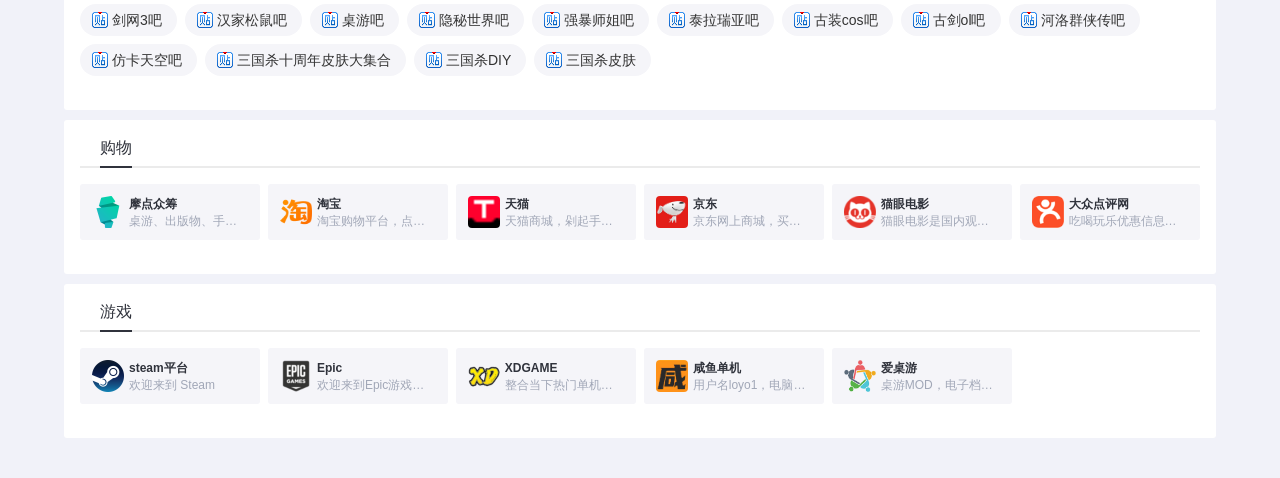
==== commit 2b64f996: "Add files via upload" ====
--- a/index.html
+++ b/index.html
@@ -35,7 +35,7 @@
                             <a href="#" class="baidu active" data-name="baidu"><span></span>百度</a>
                             <a href="#" class="google" data-name="google"><span></span>谷歌</a>
                             <a href="#" class="sougou" data-name="sougou"><span></span>搜狗</a>
-                            <a href="#" class="taobao" data-name="taobao"><span></span>淘宝</a>
+                            <a href="#" class="taobao" data-name="bing"><span></span>必应</a>
                         </div>
                     </div>
                     <input type="search" name="q" id="s" />
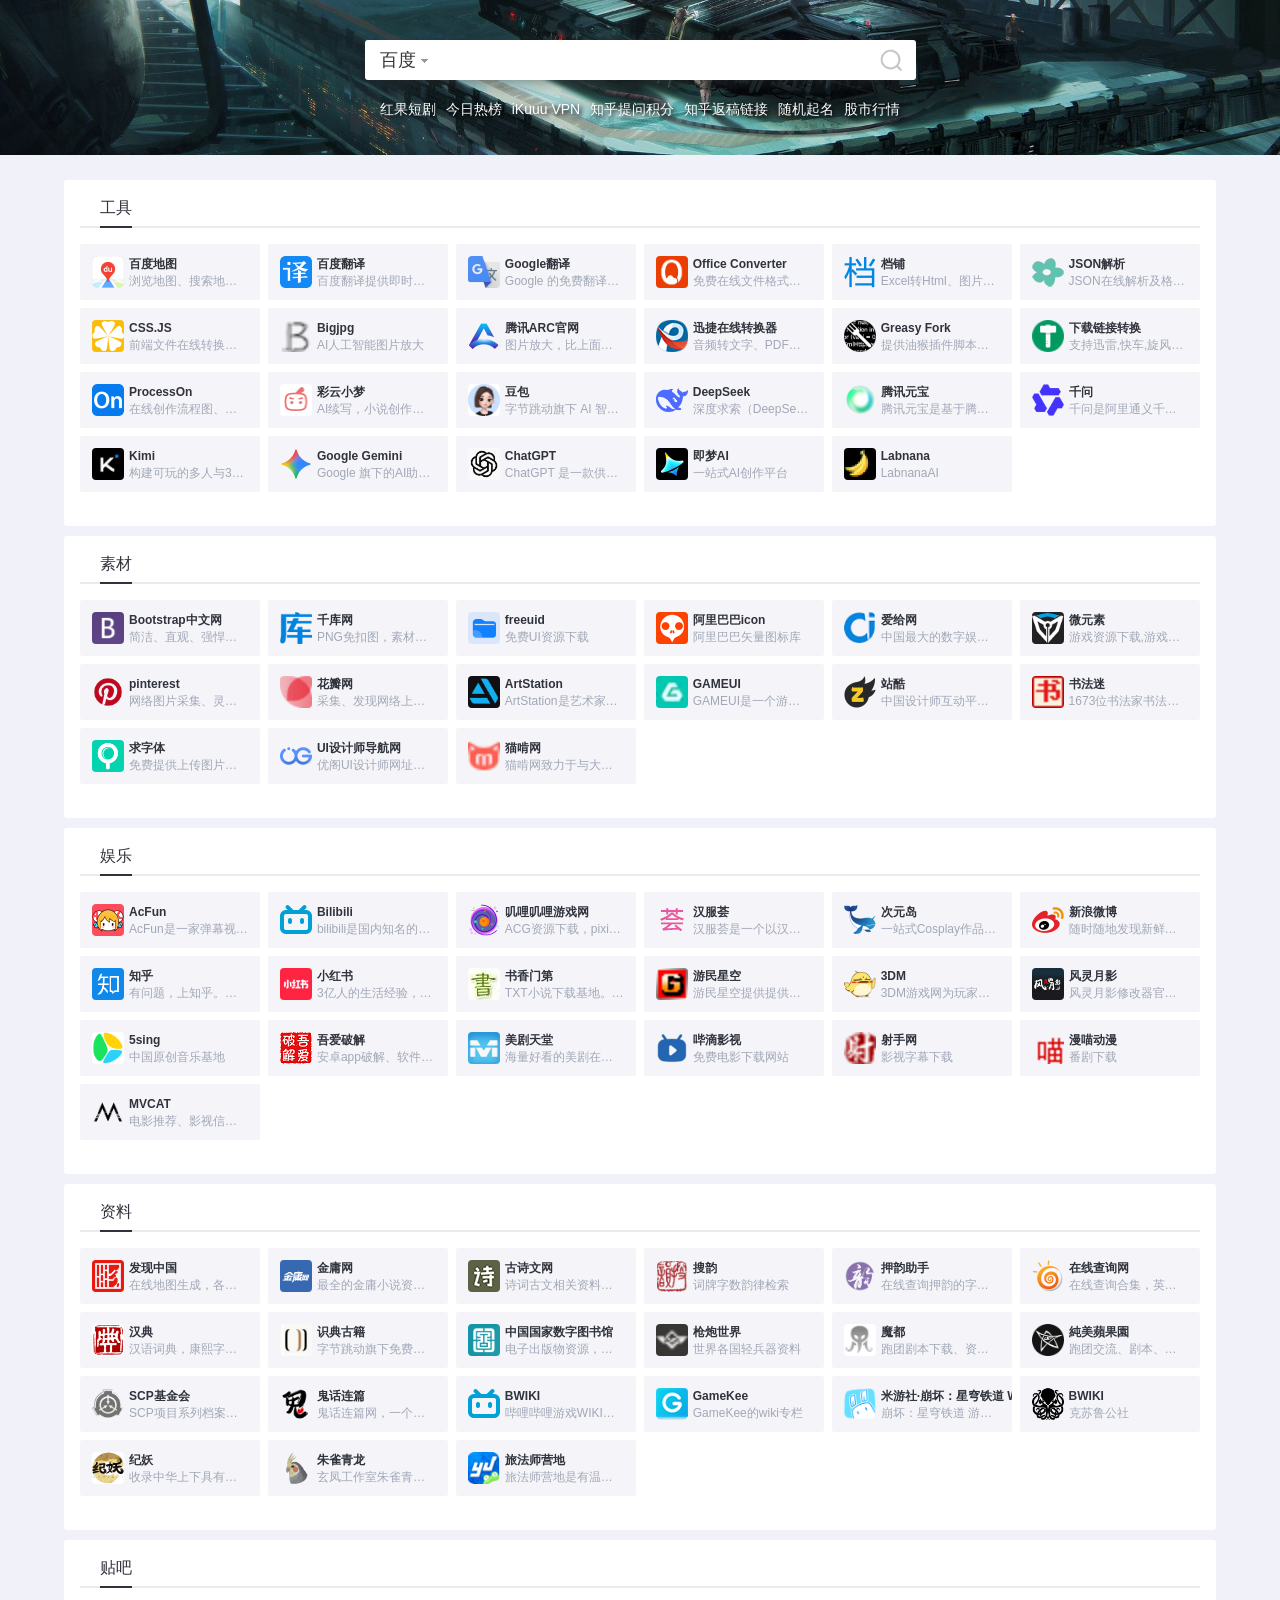
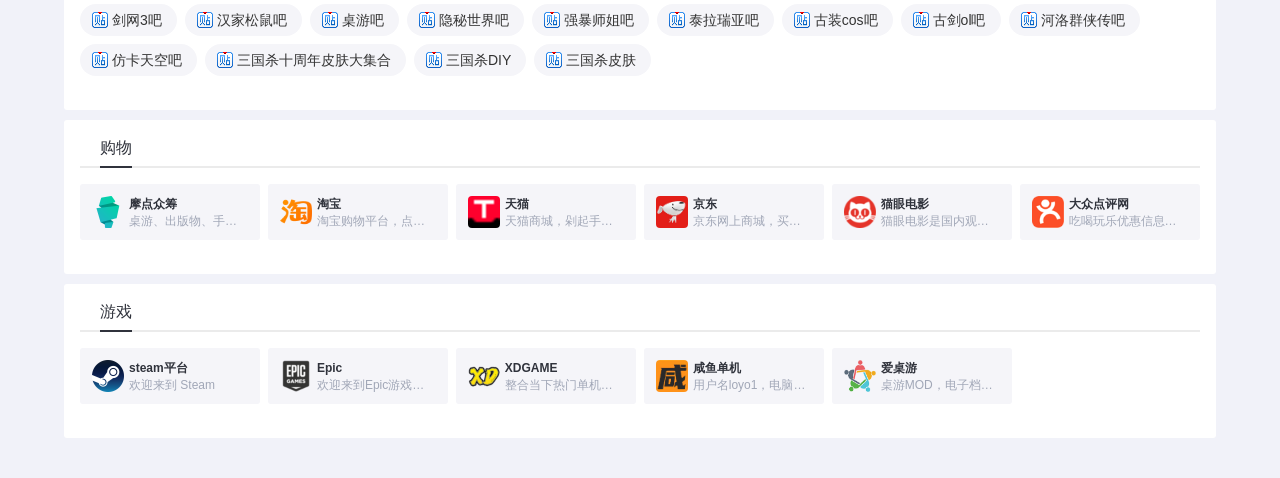
==== commit a4d1dcee: "Add files via upload" ====
--- a/index.html
+++ b/index.html
@@ -128,7 +128,7 @@
                     <li><a href="https://flingtrainer.com/"><img src="images/icon/fling.jpg"><h3>风灵月影</h3>风灵月影修改器官网，需要使用英文名称搜索</a></li>
 		            <li><a href="http://5sing.kugou.com/index.html"><img src="images/icon/5sing.png"><h3>5sing</h3>中国原创音乐基地</a></li>
                     <li><a href="https://www.52pojie.cn/"><img src="images/icon/52pojie.ico"><h3>吾爱破解</h3>安卓app破解、软件破解、病毒分析。</a></li>
-                    <li><a href="https://www.meijutt.tv/"><img src="images/icon/mjtt.png"><h3>美剧天堂</h3>海量好看的美剧在线观看、最新美剧下载！</a></li>
+                    <li><a href="https://www.meijutt.cc/"><img src="images/icon/mjtt.png"><h3>美剧天堂</h3>海量好看的美剧在线观看、最新美剧下载！</a></li>
 					<li><a href="https://xl02.com.de/?ref=www.duolaweb.com"><img src="images/icon/yjys.ico"><h3>哔滴影视</h3>免费电影下载网站</a></li>
                     <li><a href="http://assrt.net/"><img src="images/icon/assrt.ico"><h3>射手网</h3>影视字幕下载</a></li>
 					<li><a href="https://www.comicat.org/"><img src="images/icon/comicat.ico"><h3>漫喵动漫</h3>番剧下载</a></li>
@@ -142,7 +142,7 @@
                 </div>
                 <ul class="tile">
                     <li><a href="https://www.ageeye.cn/"><img src="images/icon/ageeye.png"><h3>发现中国</h3>在线地图生成，各种历史地图、武侠小说地图资料。</a></li>
-                    <li><a href="https://www.jinyongwang.net/"><img src="images/icon/jinyongwang.png"><h3>金庸网</h3>最全的金庸小说资料站 金庸武侠小说全集。</a></li>
+                    <li><a href="https://www.jinyongbbs.com/"><img src="images/icon/jinyongwang.png"><h3>金庸网</h3>最全的金庸小说资料站 金庸武侠小说全集。</a></li>
                     <li><a href="https://www.gushiwen.org/"><img src="images/icon/gushiwen.ico"><h3>古诗文网</h3>诗词古文相关资料及译文。</a></li>
                     <li><a href="https://sou-yun.cn/QueryCiTune.aspx"><img src="images/icon/sou-yun.png"><h3>搜韵</h3>词牌字数韵律检索</a></li>
                     <li><a href="https://yayunla.com/"><img src="images/icon/yayun.png"><h3>押韵助手</h3>在线查询押韵的字、词、诗、歌</a></li>
